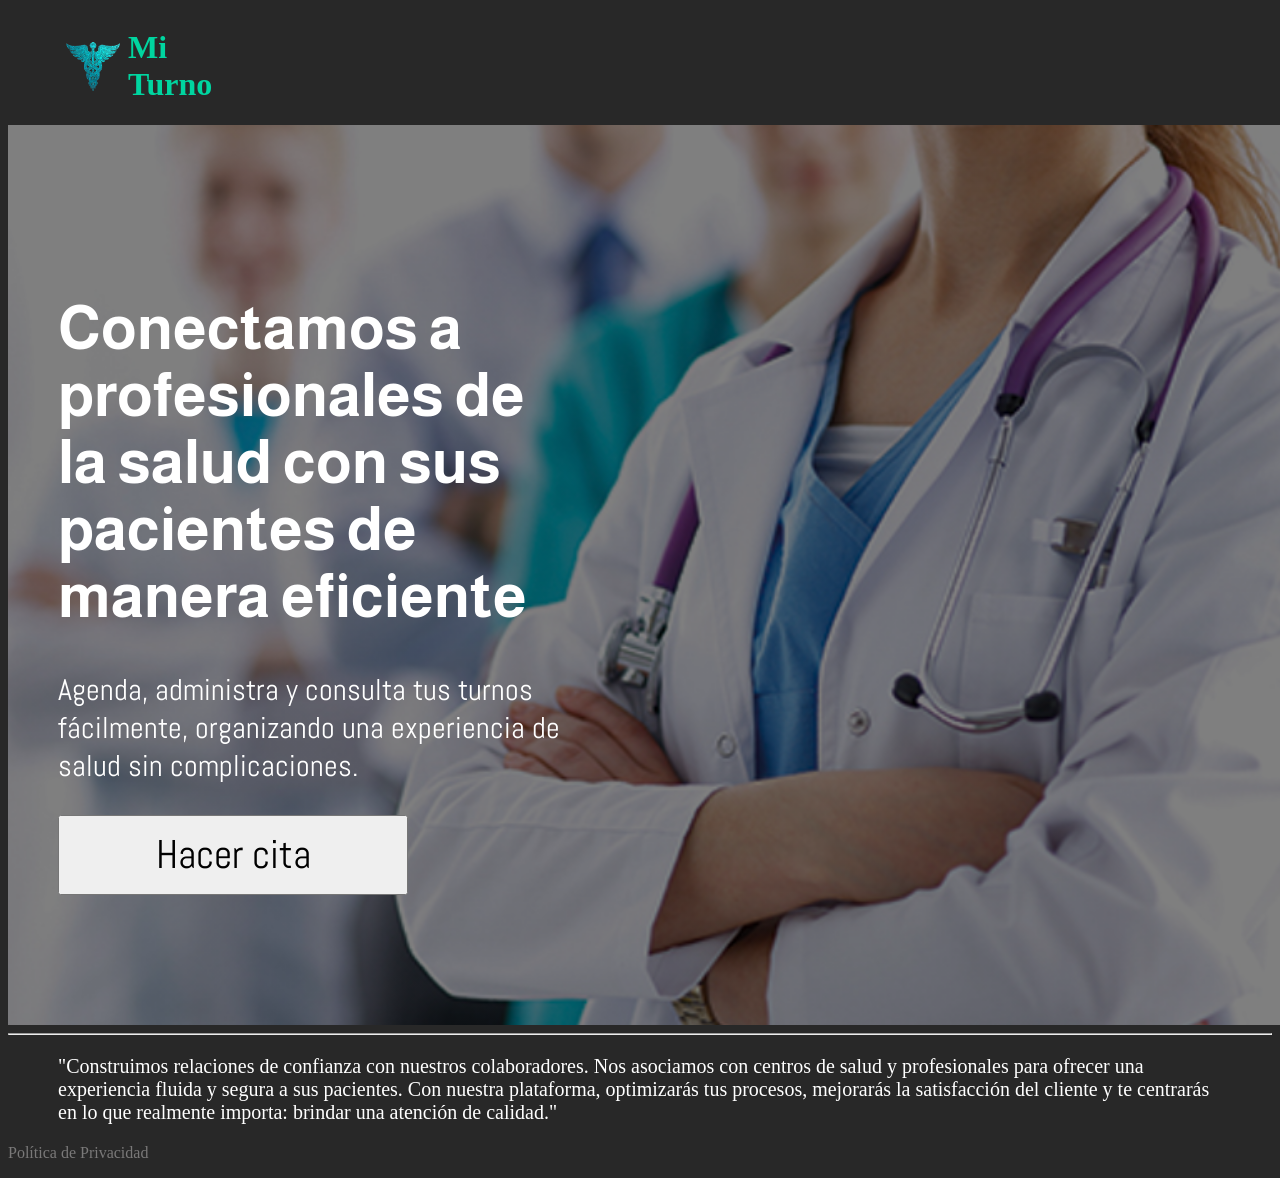
==== Code/html/index.html @ 6c9d6d23 "Cambios en el formato HTML" ====
<!DOCTYPE html>
<html lang="es"> <!-- Declara que es HTML y el idioma -->

<head>
  <meta charset="UTF-8" />
  <title>Mi Turno</title>
  <link rel="stylesheet" href="../css/style.css"> <!-- Inyectar CSS -->
</head>

<body> <!-- Cuerpo o contenido general -->

  <!-- Encabezado -->
  <div class="header">
    <img src="img/logoMI.png" alt="logo" width="70" />
    <h1>Mi Turno</h1>

    <div class="acciones">
      <!-- Menú de navegación opcional
      <nav>
        <ul>
          <li></li>
        </ul>
      </nav>
      -->
      <div>Inicio</div>
      <div>Acerca de</div>
      <div>Conectamos</div>
      <button class="registro">Regístrate</button>
    </div>
  </div>

  <!-- Sección principal -->
  <div class="seccion">
    <div class="box">
      <div class="des1">
        <h1>
          Conectamos a profesionales de la salud con sus pacientes
          de manera eficiente
        </h1>
      </div>

      <div class="des2">
        <p>
          Agenda, administra y consulta tus turnos fácilmente,
          organizando una experiencia de salud sin complicaciones.
        </p>
      </div>

      <div>
        <button class="boton_citas">Hacer cita</button>
      </div>
    </div>
  </div>

  <hr /> <!-- Línea divisoria -->

  <!-- Colaboración -->
  <div class="colaboracion">
    <p>
      "Construimos relaciones de confianza con nuestros colaboradores.
      Nos asociamos con centros de salud y profesionales para ofrecer una experiencia fluida y segura a sus pacientes.
      Con nuestra plataforma, optimizarás tus procesos, mejorarás la satisfacción del cliente y te centrarás en lo que realmente importa:
      brindar una atención de calidad."
    </p>
  </div>

  <!-- Pie de página -->
  <footer>
    <div class="creditos">
      <p>Política de Privacidad</p>
    </div>
  </footer>

</body>

</html>
---- Code/css/style.css ----
/*Importacion de tipografias*/
@import url('https://fonts.googleapis.com/css2?family=Almarai:wght@300;400;700;800&display=swap');
@import url('https://fonts.googleapis.com/css2?family=Abel&family=Almarai:wght@300;400;700;800&display=swap');

/*estilo, pagina principal*/

html {
    background-color: #282828; /*color de fondo*/
    background-repeat: no-repeat;
    background-attachment: scroll; /*desaparecer en el scroll*/
    background-size: 200px 200px; /*amplitud*/
}

/*Encabezado*/
.des1 {
  font-size: 30px;
  text-align: start; /*posicion*/
  padding-right: 500pt;
  font-family: 'Almarai', sans-serif;
}

.des2 {
  font-size: 30px;
  padding-right: 500pt;
  font-family: 'Abel', sans-serif;
}

.acciones {
  color: white;
  flex-direction: column-reverse;
  /*position: fixed; - esto en en verical*/ 
  display:grid; /*qhace que los elementos se alinien en horizontal*/

  grid-template-columns: repeat(4,auto);

  margin-right: 30px;
  margin-left: 1200px;
    
}

.header { /*id barra tambien es permitido*/
    display: flex; /*agrupar elementos de manera horizontal*/
    align-items: center; /* Alinea el contenido verticalmente */
    justify-content: flex-start;  /* Alinea el contenido a la izquierda */
    color: #00d5a0;
    z-index: 10; /*encima del fondo*/
    margin-left: 50px;
}


.seccion {
  background-image: linear-gradient(rgba(0, 0, 0, 0.5),
  rgba(0, 0, 0, 0.5)), /* Degradado semitransparente */
    url(../html/img/found.png);
  color: white;

  background-repeat: no-repeat;
  background-size: cover; /* Esto hace que la imagen cubra todo el elemento */
  background-position: center; /* Centra la imagen */
  width: 100vw; 
  height: 100vh;
  display: flex; /* Necesario para align-items y justify-content */
  align-items: center;
  justify-content: center;
  margin: 0; /* Elimina márgenes predeterminados del párrafo */
  padding: 0; /* Elimina relleno predeterminado */
  align-content: center; /*Alineacion del texto*/
  display: flex;
  flex-flow: row wrap;
  font-size: 50px;
}


.box {
  font-size: 40px;
  margin-left: 50px; /*Margenes a la izquierda*/
  margin-right: 50px; /*Margenes a la derecha*/
}



.boton_citas {
  width: 350px;
  height: 80px;
  color: #000;
  font-size: 40px;
  align-items: start;
  border-radius: px;
  font-family: 'Abel', sans-serif;
  /*border: 2px solid #00d5a0*/
} /*configuracion inicial del boton*/

.boton_citas:hover {
color: rgb(3, 3, 3);
background-color: #85ecd3;
} /*Al poner el cursor*/

.boton_citas:active {
  color: rgb(0, 0, 0);
  background-color: #00d5a0;
} /*al hacer click cambio de color*/

.colaboracion {
  color: white;
}

.registro {
  color: white;
  background-color: #282828;
  border-radius: 5px;
  /*border-color: aquamarine;*/
}
.registro:active { /*al precionar*/
  color: #000;
  background-color: #00d5a0;
}

.registro:hover {
  color: black;
  background-color: #85ecd3;
}

.colaboracion {
  padding-right: 50px;
  padding-left: 50px;
  font-size: 20px;
}

.creditos {
  color: #7a7979;
}

hr {
  color: #00d5a0;
}
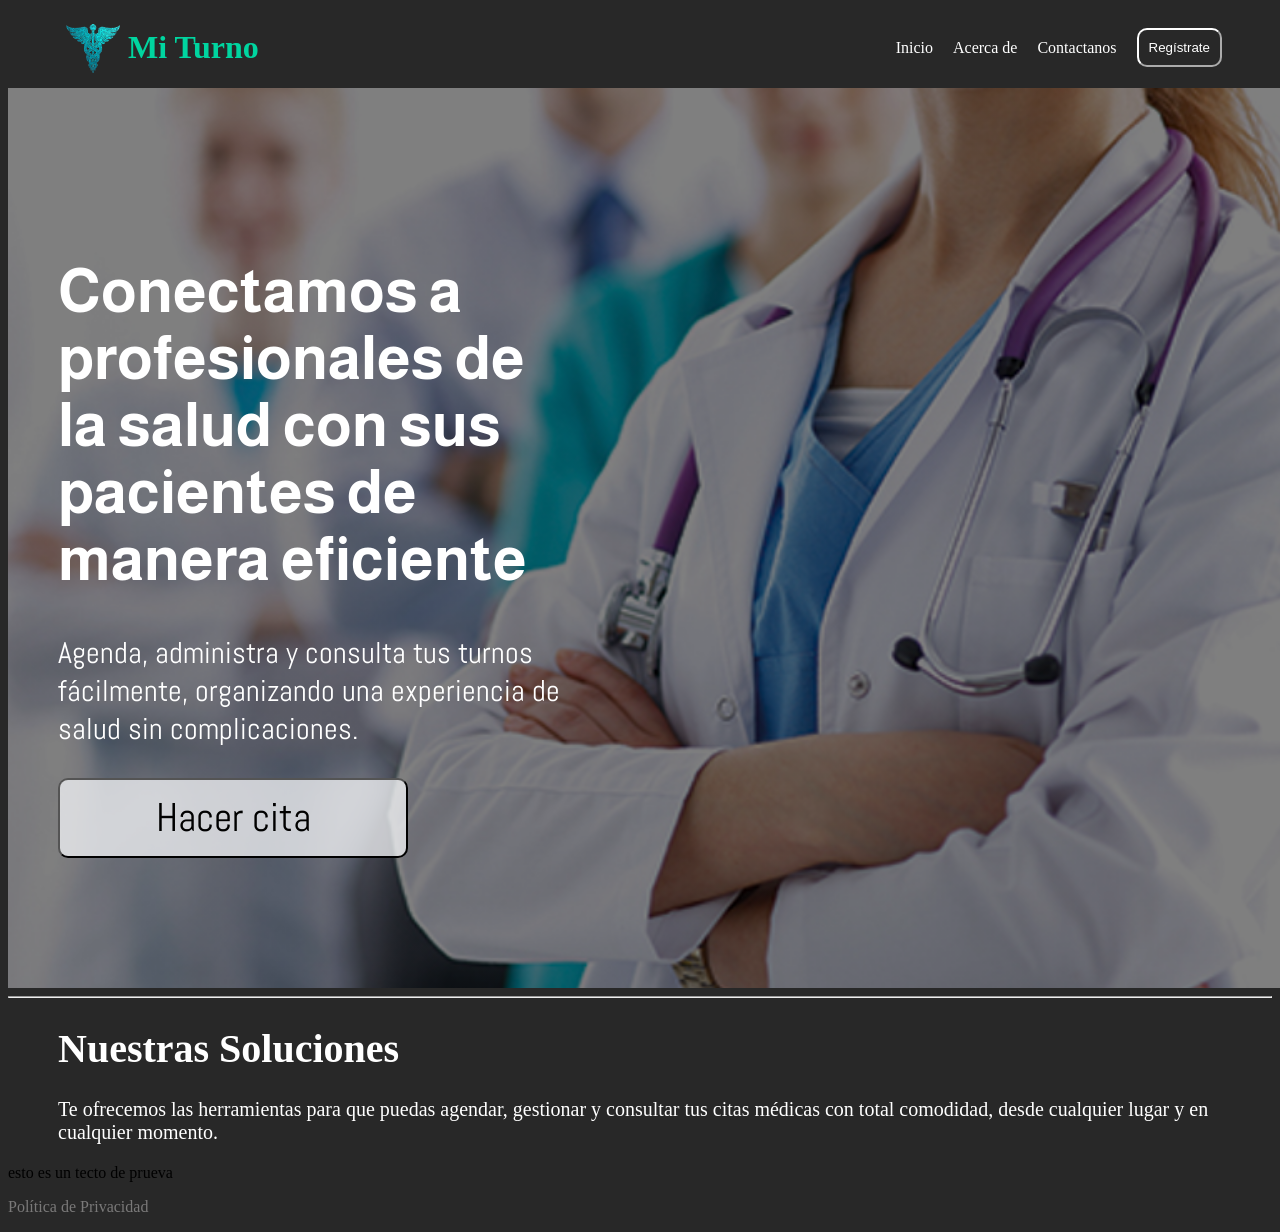
==== commit 584e3b7c: "Add: nuevo texto para el usuario" ====
--- a/Code/html/index.html
+++ b/Code/html/index.html
@@ -10,24 +10,22 @@
 <body> <!-- Cuerpo o contenido general -->
 
   <!-- Encabezado -->
-  <div class="header">
+  <header class="header">
     <img src="img/logoMI.png" alt="logo" width="70" />
     <h1>Mi Turno</h1>
 
-    <div class="acciones">
-      <!-- Menú de navegación opcional
-      <nav>
+    <!-- Menú de navegación opcional-->
+    <nav class="acciones">
         <ul>
-          <li></li>
+        <li>Inicio</li>
+        <li>Acerca de</li>
+        <li>Contactanos</li>
+        <li class="registro">
+          <button>Regístrate</button>
+        </li>
         </ul>
-      </nav>
-      -->
-      <div>Inicio</div>
-      <div>Acerca de</div>
-      <div>Conectamos</div>
-      <button class="registro">Regístrate</button>
-    </div>
-  </div>
+    </nav>
+  </header>
 
   <!-- Sección principal -->
   <div class="seccion">
@@ -56,12 +54,14 @@
 
   <!-- Colaboración -->
   <div class="colaboracion">
+    <h1>Nuestras Soluciones</h1>
     <p>
-      "Construimos relaciones de confianza con nuestros colaboradores.
-      Nos asociamos con centros de salud y profesionales para ofrecer una experiencia fluida y segura a sus pacientes.
-      Con nuestra plataforma, optimizarás tus procesos, mejorarás la satisfacción del cliente y te centrarás en lo que realmente importa:
-      brindar una atención de calidad."
+      Te ofrecemos las herramientas para que puedas agendar, gestionar y consultar
+      tus citas médicas con total comodidad, desde cualquier lugar y en cualquier momento.
     </p>
+  </div>
+  <div class="box_text">
+    <p>esto   es un tecto de prueva</p>
   </div>
 
   <!-- Pie de página -->
--- a/Code/css/style.css
+++ b/Code/css/style.css
@@ -11,7 +11,56 @@
     background-size: 200px 200px; /*amplitud*/
 }
 
-/*Encabezado*/
+/*Barra de navegacion*/
+
+header { /*id barra tambien es permitido*/
+    display: flex; /*agrupar elementos de manera horizontal*/
+    align-items: center; /* Alinea el contenido verticalmente */
+    justify-content: flex-start;  /* Alinea el contenido a la derecha */
+    color: #00d5a0;
+    z-index: 10; /*encima del fondo*/
+    margin-left: 50px;
+}
+
+.acciones{
+  margin-left: auto;
+  padding-right: 50px;
+}
+/*Contenido de Navegacion*/
+.acciones ul { /*Estilo a las listas*/
+  display: flex; /*elemntos en horizontal*/
+  list-style: none; /*Eliminar los puntos en las lista*/
+  gap: 20px; /*Espacio entre elementos*/
+  color: white; /*color a la lista*/
+}
+
+.acciones li { /*Estilos para el contenido de las listas*/
+  display: flex;
+  align-items: center;
+}
+
+/*boton de registro*/
+.registro button {
+  color: white;
+  background-color: #282828;
+  border-radius: 5px;
+  padding: 10px 10px; /*Espacio en el elemento*/
+  border-color: #ffffff;
+  border-radius: 10px;
+  transition: background-color 0.5s, color 0.5s;
+}
+
+.registro button:active { /*al precionar*/
+  color: #ffffff;
+  background-color: #282828;
+}
+
+.registro button:hover {
+  color: rgb(3, 3, 3);
+  background-color: #85ecd3;
+}
+
+/*Contenido de la web*/
 .des1 {
   font-size: 30px;
   text-align: start; /*posicion*/
@@ -25,29 +74,7 @@
   font-family: 'Abel', sans-serif;
 }
 
-.acciones {
-  color: white;
-  flex-direction: column-reverse;
-  /*position: fixed; - esto en en verical*/ 
-  display:grid; /*qhace que los elementos se alinien en horizontal*/
-
-  grid-template-columns: repeat(4,auto);
-
-  margin-right: 30px;
-  margin-left: 1200px;
-    
-}
-
-.header { /*id barra tambien es permitido*/
-    display: flex; /*agrupar elementos de manera horizontal*/
-    align-items: center; /* Alinea el contenido verticalmente */
-    justify-content: flex-start;  /* Alinea el contenido a la izquierda */
-    color: #00d5a0;
-    z-index: 10; /*encima del fondo*/
-    margin-left: 50px;
-}
-
-
+/*fondo principal*/
 .seccion {
   background-image: linear-gradient(rgba(0, 0, 0, 0.5),
   rgba(0, 0, 0, 0.5)), /* Degradado semitransparente */
@@ -65,19 +92,16 @@
   margin: 0; /* Elimina márgenes predeterminados del párrafo */
   padding: 0; /* Elimina relleno predeterminado */
   align-content: center; /*Alineacion del texto*/
-  display: flex;
   flex-flow: row wrap;
   font-size: 50px;
 }
 
-
+/*Margenes de texto*/
 .box {
   font-size: 40px;
   margin-left: 50px; /*Margenes a la izquierda*/
   margin-right: 50px; /*Margenes a la derecha*/
 }
-
-
 
 .boton_citas {
   width: 350px;
@@ -85,8 +109,10 @@
   color: #000;
   font-size: 40px;
   align-items: start;
-  border-radius: px;
+  border-radius: 10px;
   font-family: 'Abel', sans-serif;
+  background: rgba(245, 246, 248, 0.75);
+  transition: background-color 0.5s, color 0.5s;
   /*border: 2px solid #00d5a0*/
 } /*configuracion inicial del boton*/
 
@@ -102,25 +128,6 @@
 
 .colaboracion {
   color: white;
-}
-
-.registro {
-  color: white;
-  background-color: #282828;
-  border-radius: 5px;
-  /*border-color: aquamarine;*/
-}
-.registro:active { /*al precionar*/
-  color: #000;
-  background-color: #00d5a0;
-}
-
-.registro:hover {
-  color: black;
-  background-color: #85ecd3;
-}
-
-.colaboracion {
   padding-right: 50px;
   padding-left: 50px;
   font-size: 20px;
@@ -132,4 +139,5 @@
 
 hr {
   color: #00d5a0;
+  /*margin: 50px;*/
 }
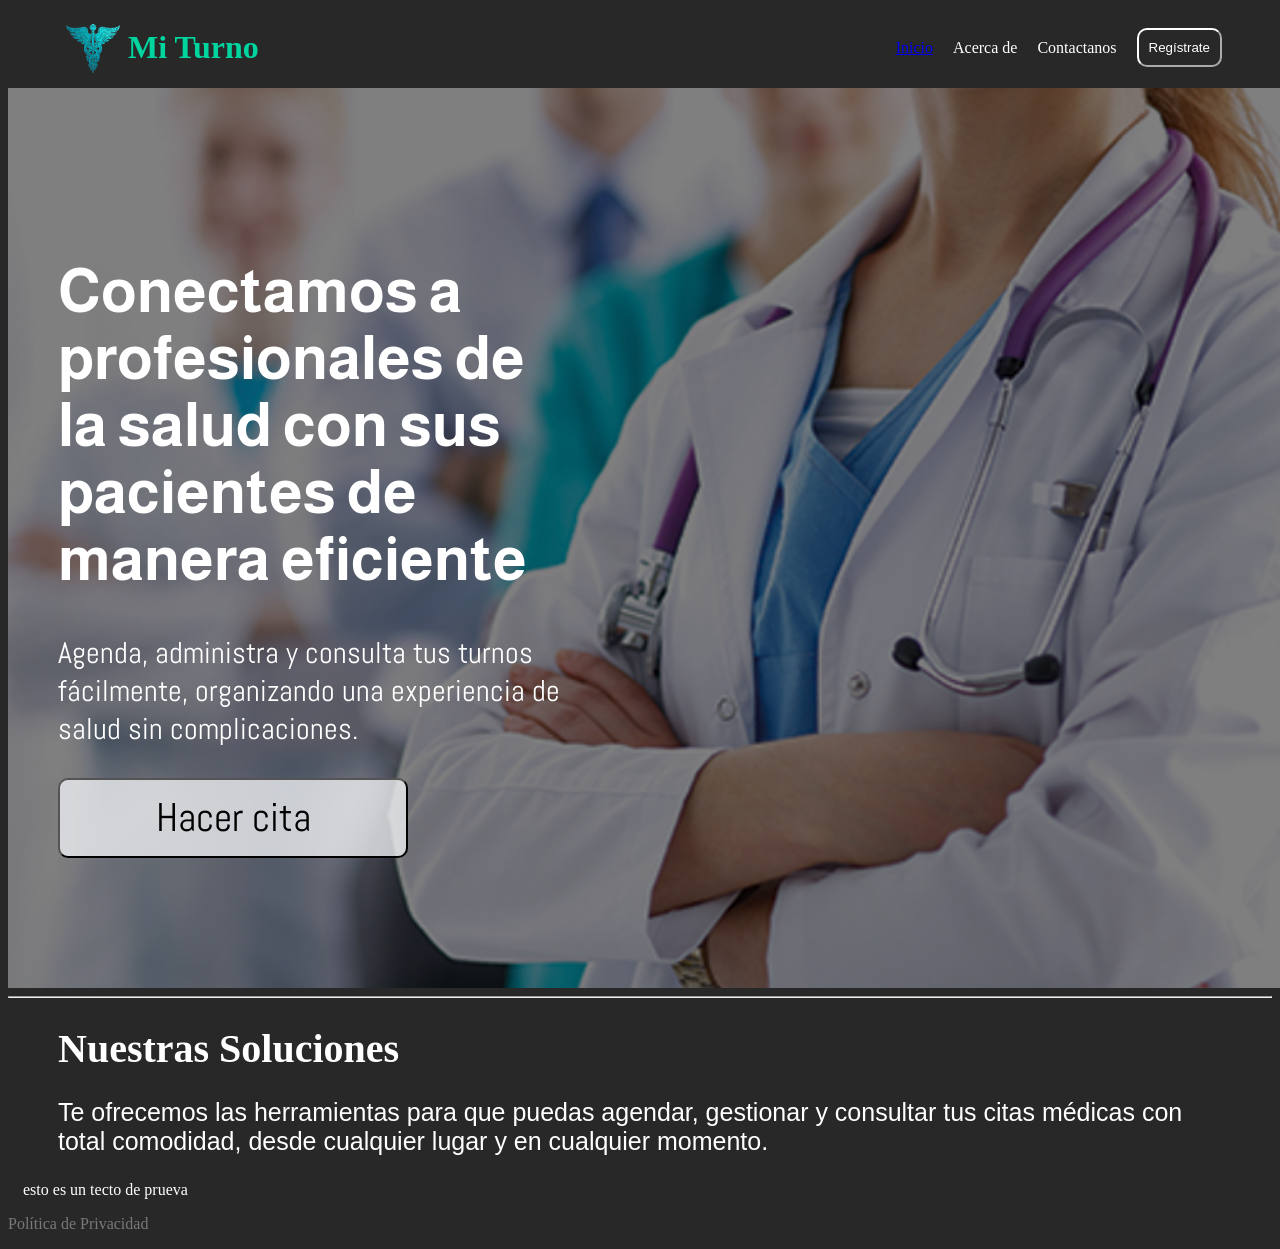
==== commit 3e79a2d6: "feat: nueva funcionalidad para el boton de hacer citas" ====
--- a/Code/html/index.html
+++ b/Code/html/index.html
@@ -3,6 +3,7 @@
 
 <head>
   <meta charset="UTF-8" />
+  <meta name="viewport" content="width=devise-width, initial-scale=1.0" > <!--Identifica el dispositivo-->
   <title>Mi Turno</title>
   <link rel="stylesheet" href="../css/style.css"> <!-- Inyectar CSS -->
 </head>
@@ -17,11 +18,13 @@
     <!-- Menú de navegación opcional-->
     <nav class="acciones">
         <ul>
-        <li>Inicio</li>
+        <li>
+          <a href="index.html">Inicio</a>
+        </li>
         <li>Acerca de</li>
         <li>Contactanos</li>
         <li class="registro">
-          <button>Regístrate</button>
+          <button onclick="location.href='login.html'">Regístrate</button>
         </li>
         </ul>
     </nav>
@@ -45,7 +48,7 @@
       </div>
 
       <div>
-        <button class="boton_citas">Hacer cita</button>
+        <button class="boton_citas" onclick="location.href='form.html'">Hacer cita</button>
       </div>
     </div>
   </div>
@@ -73,4 +76,6 @@
 
 </body>
 
-</html>+</html>
+
+<!--nota para el siquiente cambio, eleccion de lenguaje-->
--- a/Code/css/style.css
+++ b/Code/css/style.css
@@ -140,4 +140,24 @@
 hr {
   color: #00d5a0;
   /*margin: 50px;*/
-}+}
+
+.colaboracion p {
+  font-family: 'Almarai', sans-serif;
+  font-size: 25px;
+}
+
+.box_text p {
+  color: white;
+  border: #00d5a0;
+  padding-left: 15px;
+  padding-right: 15px;
+
+}
+ .box_text img {
+  width: 10 px;
+  height: 50 px;
+  background-image: none, url(../html/img/tec.png)
+  
+  
+ }
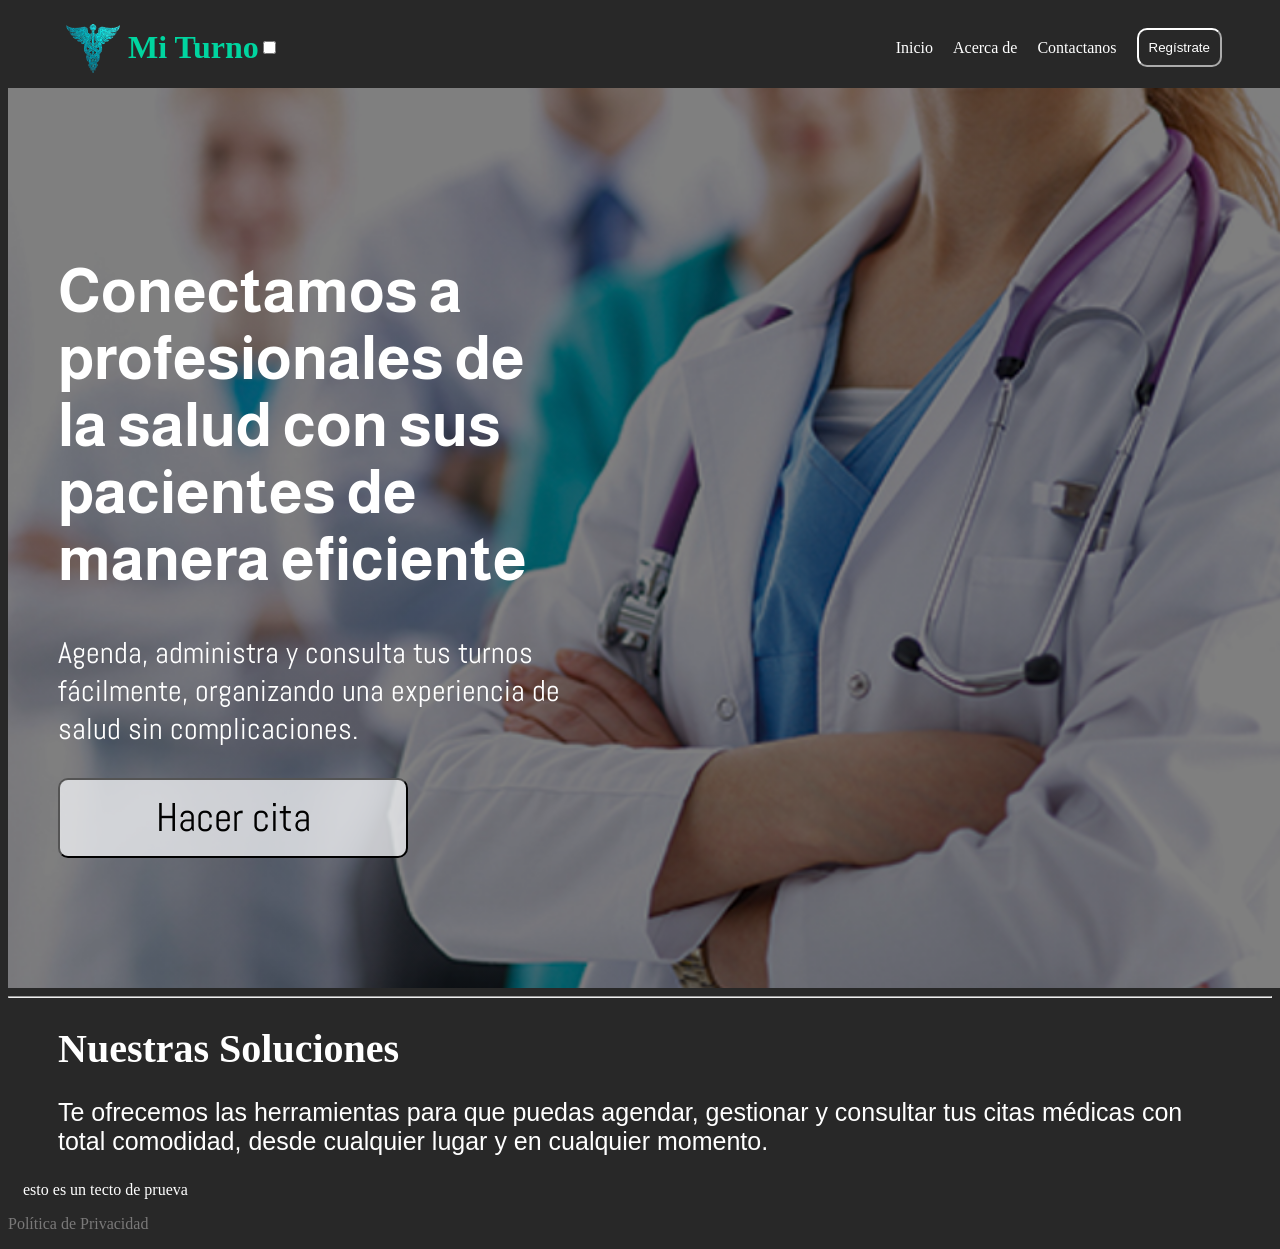
==== commit 5c7c421c: "feat: implemetacion de un cambio de tema" ====
--- a/Code/html/index.html
+++ b/Code/html/index.html
@@ -14,6 +14,12 @@
   <header class="header">
     <img src="img/logoMI.png" alt="logo" width="70" />
     <h1>Mi Turno</h1>
+
+    <!--Cambio de tema-->
+    <div class="switch-container">
+      <input type="checkbox" id="color-switch" class="switch-input">
+      <label for="color-switch" class="switch-label"></label>
+    </div>
 
     <!-- Menú de navegación opcional-->
     <nav class="acciones">
--- a/Code/css/style.css
+++ b/Code/css/style.css
@@ -37,6 +37,16 @@
 .acciones li { /*Estilos para el contenido de las listas*/
   display: flex;
   align-items: center;
+}
+
+.acciones a {
+  color: white;
+  text-decoration: none;
+}
+
+.acciones a:hover {
+  color: #00d5a0;
+  
 }
 
 /*boton de registro*/
@@ -101,6 +111,8 @@
   font-size: 40px;
   margin-left: 50px; /*Margenes a la izquierda*/
   margin-right: 50px; /*Margenes a la derecha*/
+  /*margin-left: 10%;
+  margin-right: 10%;*/
 }
 
 .boton_citas {
@@ -160,4 +172,21 @@
   background-image: none, url(../html/img/tec.png)
   
   
+ }
+
+ .acciones li:hover {
+  color: #00d5a0;
+  transition: background-color 0.5s, color 0.5s;
+ }
+
+ /* Diseno reponsivo */
+ @media (max-width: 768px) {
+
+  .acciones{
+    flex-direction: column;
+  }
+  .seccion {
+    flex-direction: column;
+    padding: 10px;
+  }
  }
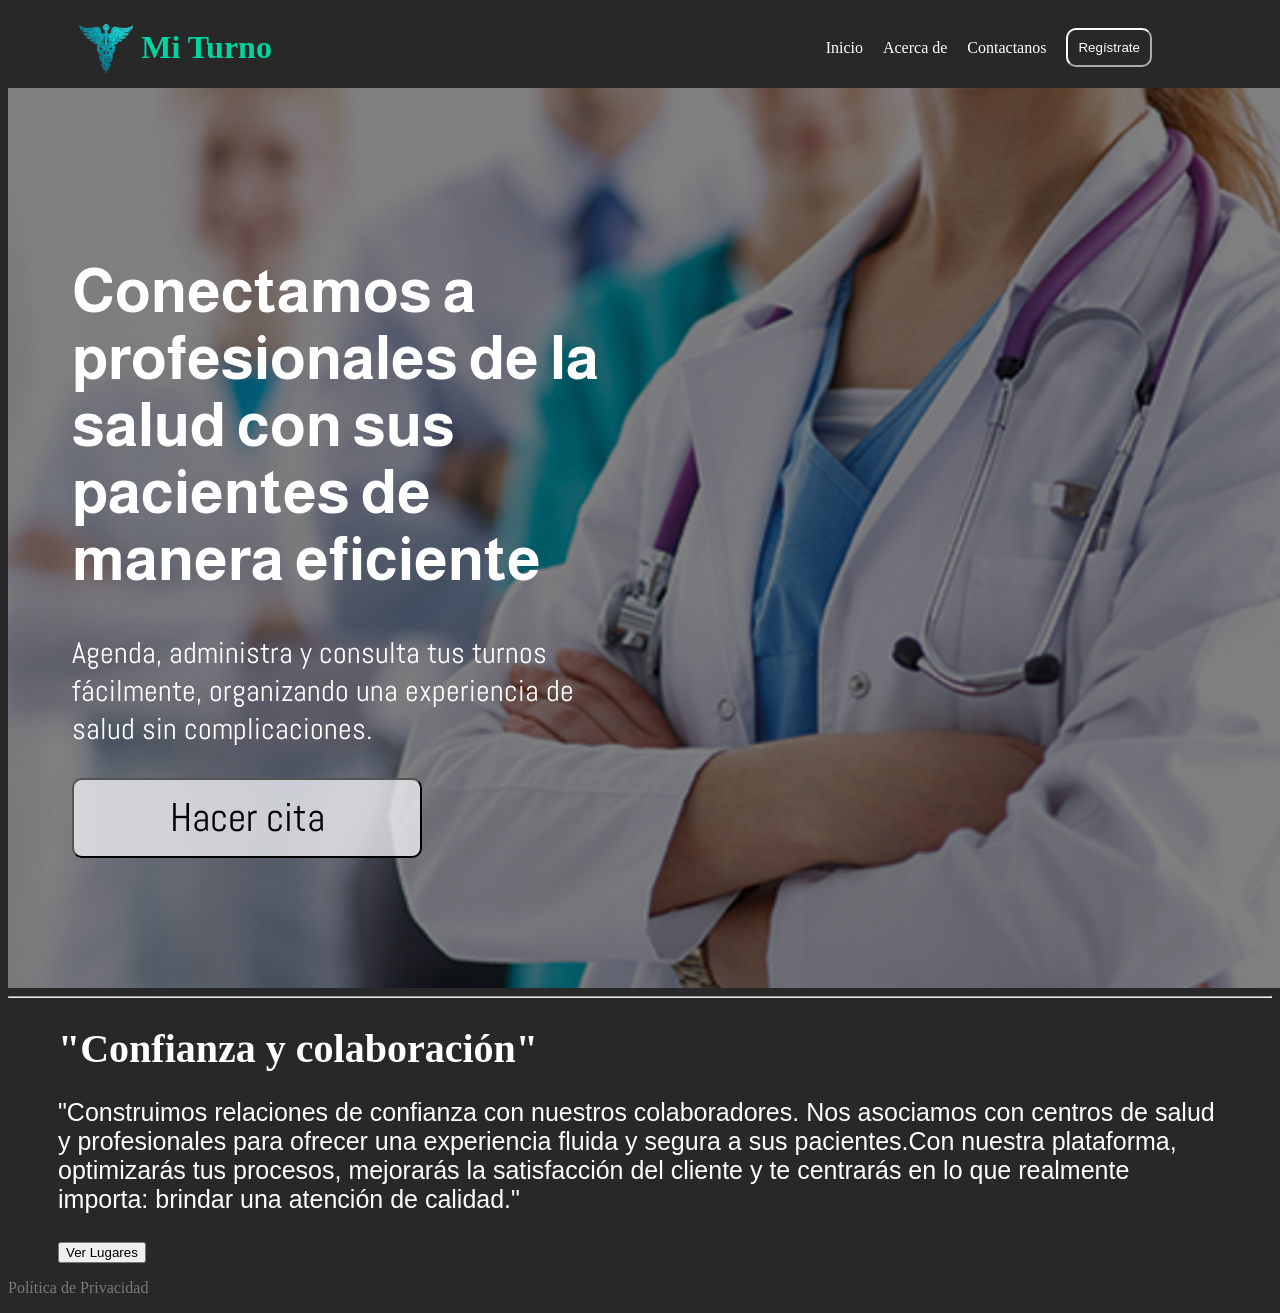
==== commit 5099661e: "add: confianza y colaboracoin del citio" ====
--- a/Code/html/index.html
+++ b/Code/html/index.html
@@ -16,10 +16,10 @@
     <h1>Mi Turno</h1>
 
     <!--Cambio de tema-->
-    <div class="switch-container">
+    <!--<div class="switch-container">
       <input type="checkbox" id="color-switch" class="switch-input">
       <label for="color-switch" class="switch-label"></label>
-    </div>
+    </div>-->
 
     <!-- Menú de navegación opcional-->
     <nav class="acciones">
@@ -63,14 +63,17 @@
 
   <!-- Colaboración -->
   <div class="colaboracion">
-    <h1>Nuestras Soluciones</h1>
+    <h1>"Confianza y colaboración"</h1>
     <p>
-      Te ofrecemos las herramientas para que puedas agendar, gestionar y consultar
-      tus citas médicas con total comodidad, desde cualquier lugar y en cualquier momento.
+      "Construimos relaciones de confianza con nuestros colaboradores. Nos asociamos 
+      con centros de salud y profesionales para ofrecer una experiencia fluida y segura 
+      a sus pacientes.Con nuestra plataforma, optimizarás tus procesos, mejorarás la
+      satisfacción del cliente y te centrarás en lo que realmente importa: brindar una atención
+      de calidad."
     </p>
-  </div>
-  <div class="box_text">
-    <p>esto   es un tecto de prueva</p>
+    <button class="boton_lugares" onclick="location.href='form.html'">
+      Ver Lugares
+    </button>
   </div>
 
   <!-- Pie de página -->
--- a/Code/css/style.css
+++ b/Code/css/style.css
@@ -11,6 +11,13 @@
     background-size: 200px 200px; /*amplitud*/
 }
 
+html.white-theme {
+  background-color: white;
+  color: black;
+
+}
+
+
 /*Barra de navegacion*/
 
 header { /*id barra tambien es permitido*/
@@ -19,12 +26,13 @@
     justify-content: flex-start;  /* Alinea el contenido a la derecha */
     color: #00d5a0;
     z-index: 10; /*encima del fondo*/
-    margin-left: 50px;
+    margin-left: 5%;
+    margin-right: 5%;
 }
 
 .acciones{
   margin-left: auto;
-  padding-right: 50px;
+  padding-right: 5%;
 }
 /*Contenido de Navegacion*/
 .acciones ul { /*Estilo a las listas*/
@@ -109,10 +117,8 @@
 /*Margenes de texto*/
 .box {
   font-size: 40px;
-  margin-left: 50px; /*Margenes a la izquierda*/
-  margin-right: 50px; /*Margenes a la derecha*/
-  /*margin-left: 10%;
-  margin-right: 10%;*/
+  margin-left: 5%; /*Margenes a la izquierda*/
+  margin-right: 5%x; /*Margenes a la derecha*/
 }
 
 .boton_citas {
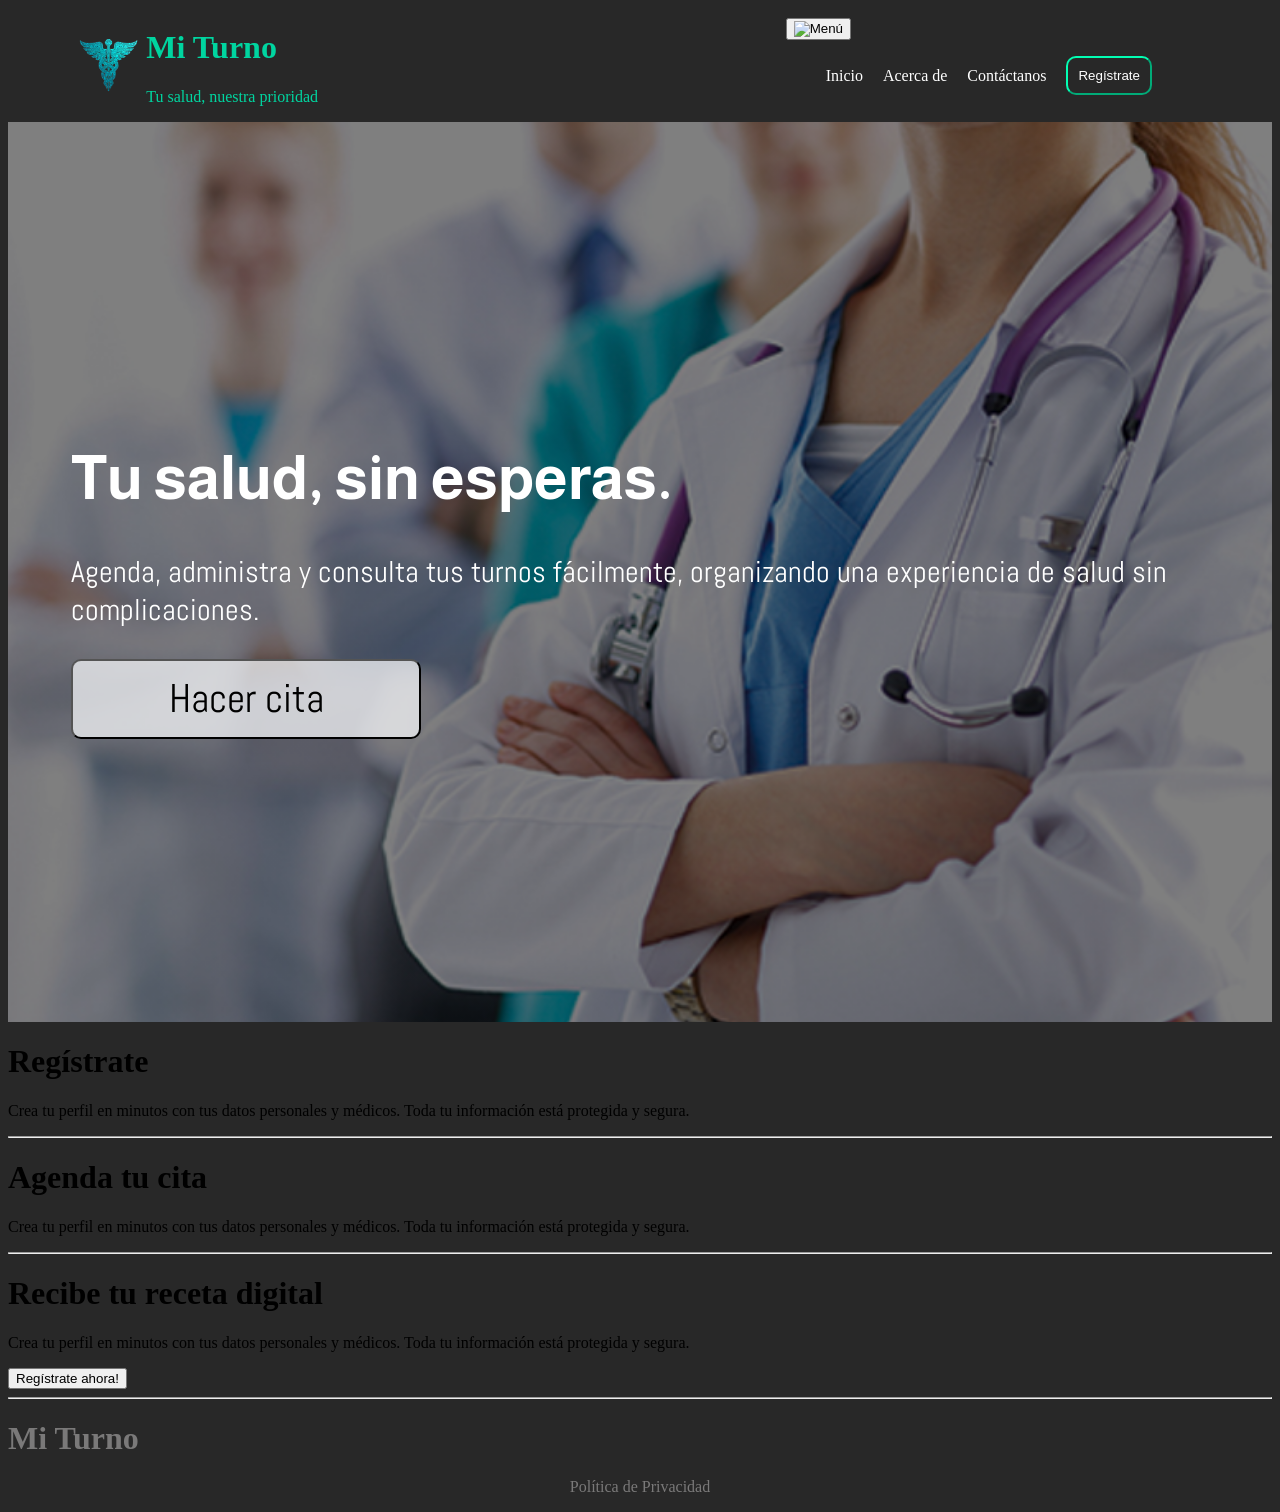
==== commit 1e1eab5c: "feat: nueva seccion informacion adicional para el usuario de que hace el sitio web" ====
--- a/Code/html/index.html
+++ b/Code/html/index.html
@@ -3,17 +3,22 @@
 
 <head>
   <meta charset="UTF-8" />
-  <meta name="viewport" content="width=devise-width, initial-scale=1.0" > <!--Identifica el dispositivo-->
+  <meta name="viewport" content="width=device-width, initial-scale=1.0"> <!--Identifica el dispositivo-->
   <title>Mi Turno</title>
   <link rel="stylesheet" href="../css/style.css"> <!-- Inyectar CSS -->
+  <script src="../js/display.js"></script>
 </head>
 
 <body> <!-- Cuerpo o contenido general -->
 
   <!-- Encabezado -->
   <header class="header">
-    <img src="img/logoMI.png" alt="logo" width="70" />
-    <h1>Mi Turno</h1>
+    <img src="img/logoMI.png" alt="logo" width="75" />
+    <div class="head">
+      <h1>Mi Turno</h1>
+      <p>Tu salud, nuestra prioridad</p>
+    </div>
+
 
     <!--Cambio de tema-->
     <!--<div class="switch-container">
@@ -23,16 +28,19 @@
 
     <!-- Menú de navegación opcional-->
     <nav class="acciones">
-        <ul>
-        <li>
-          <a href="index.html">Inicio</a>
-        </li>
-        <li>Acerca de</li>
-        <li>Contactanos</li>
+      <!-- Botón de menú con imagen -->
+      <button class="menu-toggle" id="menu-toggle">
+        <img src="img/bar.png" alt="Menú" />
+      </button>
+
+      <ul id="nav-links">
+        <li><a href="index.html">Inicio</a></li>
+        <li><a href="#">Acerca de</a></li>
+        <li><a href="#">Contáctanos</a></li>
         <li class="registro">
           <button onclick="location.href='login.html'">Regístrate</button>
         </li>
-        </ul>
+      </ul>
     </nav>
   </header>
 
@@ -40,51 +48,54 @@
   <div class="seccion">
     <div class="box">
       <div class="des1">
-        <h1>
-          Conectamos a profesionales de la salud con sus pacientes
-          de manera eficiente
-        </h1>
+        <h1>Tu salud, sin esperas.</h1>
       </div>
-
       <div class="des2">
-        <p>
-          Agenda, administra y consulta tus turnos fácilmente,
-          organizando una experiencia de salud sin complicaciones.
-        </p>
+        <p>Agenda, administra y consulta tus turnos fácilmente, organizando una experiencia de salud sin complicaciones.</p>
       </div>
-
       <div>
         <button class="boton_citas" onclick="location.href='form.html'">Hacer cita</button>
       </div>
     </div>
   </div>
 
-  <hr /> <!-- Línea divisoria -->
+  <!-- Beneficios -->
+  <div class="beneficios">
+    <div class="Registrate">
+      <h1>Regístrate</h1>
+      <p>Crea tu perfil en minutos con tus datos personales y médicos. Toda tu información está protegida y segura.</p>
+    </div>
 
-  <!-- Colaboración -->
-  <div class="colaboracion">
-    <h1>"Confianza y colaboración"</h1>
-    <p>
-      "Construimos relaciones de confianza con nuestros colaboradores. Nos asociamos 
-      con centros de salud y profesionales para ofrecer una experiencia fluida y segura 
-      a sus pacientes.Con nuestra plataforma, optimizarás tus procesos, mejorarás la
-      satisfacción del cliente y te centrarás en lo que realmente importa: brindar una atención
-      de calidad."
-    </p>
-    <button class="boton_lugares" onclick="location.href='form.html'">
-      Ver Lugares
-    </button>
+    <hr>
+
+    <div class="cita">
+      <h1>Agenda tu cita</h1>
+      <p>Crea tu perfil en minutos con tus datos personales y médicos. Toda tu información está protegida y segura.</p>
+    </div>
+
+    <hr>
+
+    <div class="digital">
+      <h1>Recibe tu receta digital</h1>
+      <p>Crea tu perfil en minutos con tus datos personales y médicos. Toda tu información está protegida y segura.</p>
+    </div>
   </div>
+
+  <div>
+    <button class="boton_lugares" onclick="location.href='form.html'">Regístrate ahora!</button>
+  </div>
+
+  <hr>
 
   <!-- Pie de página -->
   <footer>
     <div class="creditos">
-      <p>Política de Privacidad</p>
+      <h1>Mi Turno</h1>
+      <p align="center">Política de Privacidad</p>
     </div>
   </footer>
 
 </body>
-
 </html>
 
-<!--nota para el siquiente cambio, eleccion de lenguaje-->+<!--nota para el siquiente cambio, eleccion de lenguaje-->
--- a/Code/css/style.css
+++ b/Code/css/style.css
@@ -8,15 +8,8 @@
     background-color: #282828; /*color de fondo*/
     background-repeat: no-repeat;
     background-attachment: scroll; /*desaparecer en el scroll*/
-    background-size: 200px 200px; /*amplitud*/
-}
-
-html.white-theme {
-  background-color: white;
-  color: black;
-
-}
-
+    background-size: 100% 100%; /*amplitud*/
+}
 
 /*Barra de navegacion*/
 
@@ -63,32 +56,35 @@
   background-color: #282828;
   border-radius: 5px;
   padding: 10px 10px; /*Espacio en el elemento*/
-  border-color: #ffffff;
+  border-color: #02ffb3;
   border-radius: 10px;
-  transition: background-color 0.5s, color 0.5s;
+  transition: background-color 3s, color 3;
 }
 
 .registro button:active { /*al precionar*/
-  color: #ffffff;
+  color: #02ffb3;
   background-color: #282828;
 }
 
 .registro button:hover {
-  color: rgb(3, 3, 3);
-  background-color: #85ecd3;
+  color: rgb(255, 255, 255);
+  background-color: #282828;
+  border-color: #007e59;
 }
 
 /*Contenido de la web*/
 .des1 {
   font-size: 30px;
   text-align: start; /*posicion*/
-  padding-right: 500pt;
+  padding-right: 15%;
+  padding-right: 15%;
   font-family: 'Almarai', sans-serif;
 }
 
 .des2 {
+  text-align: start;
   font-size: 30px;
-  padding-right: 500pt;
+  padding-right: 5%;
   font-family: 'Abel', sans-serif;
 }
 
@@ -102,8 +98,8 @@
   background-repeat: no-repeat;
   background-size: cover; /* Esto hace que la imagen cubra todo el elemento */
   background-position: center; /* Centra la imagen */
-  width: 100vw; 
-  height: 100vh;
+  width: 100%; 
+  height: 100vh; /*todo el espacio del navegador*/
   display: flex; /* Necesario para align-items y justify-content */
   align-items: center;
   justify-content: center;
@@ -111,7 +107,7 @@
   padding: 0; /* Elimina relleno predeterminado */
   align-content: center; /*Alineacion del texto*/
   flex-flow: row wrap;
-  font-size: 50px;
+  font-size: 14%;
 }
 
 /*Margenes de texto*/
@@ -134,11 +130,30 @@
   /*border: 2px solid #00d5a0*/
 } /*configuracion inicial del boton*/
 
+.boton_lugares li {
+  width: 200px;
+  height: 70px;
+  color: #ffffff;
+  font-size: 40px;
+  border-radius: 10px;
+  font-family: 'Abel', sans-serif;
+  background: #282828;
+  transition: background-color 0.5s, color 0.5s;
+}
+
+
+.boton_lugares li:hover{
+  border-color: #00d5a0;
+  color: #00d5a0;
+}
+
+
 .boton_citas:hover {
 color: rgb(3, 3, 3);
 background-color: #85ecd3;
 } /*Al poner el cursor*/
 
+.boton_lugares:active,
 .boton_citas:active {
   color: rgb(0, 0, 0);
   background-color: #00d5a0;
@@ -146,53 +161,83 @@
 
 .colaboracion {
   color: white;
-  padding-right: 50px;
-  padding-left: 50px;
-  font-size: 20px;
+  padding-right: 5%;
+  padding-left: 5%;
+  font-size: 100%;
+  font-family: 'Abel', sans-serif;
+  text-align: center;
+  
 }
 
 .creditos {
   color: #7a7979;
 }
 
-hr {
-  color: #00d5a0;
-  /*margin: 50px;*/
-}
-
+/*hr {
+  color: #00d5a0;
+  /*margin: 50px;*
+}
+*/
 .colaboracion p {
   font-family: 'Almarai', sans-serif;
   font-size: 25px;
 }
 
-.box_text p {
-  color: white;
-  border: #00d5a0;
-  padding-left: 15px;
-  padding-right: 15px;
-
-}
- .box_text img {
-  width: 10 px;
-  height: 50 px;
-  background-image: none, url(../html/img/tec.png)
-  
-  
- }
-
- .acciones li:hover {
+.acciones li:hover {
   color: #00d5a0;
   transition: background-color 0.5s, color 0.5s;
  }
 
  /* Diseno reponsivo */
- @media (max-width: 768px) {
-
-  .acciones{
-    flex-direction: column;
-  }
+ @media (max-width: 768px) { /*media query*/
+
+  header {
+    padding: 5% 5%;
+  }
+
+  .header img {
+    max-width: 50px;
+  }
+
+  .header h1 {
+    font-size: x-small;
+  }
+
+  .acciones ul{
+    font-size: x-small;
+  }
+
+  .boton_citas {
+    height: min-content;
+    width: min-content;
+  }
+  
+  .registro button {
+    padding: 5px 10px; /*size del boton*/
+  }
+  
   .seccion {
     flex-direction: column;
-    padding: 10px;
+    padding: 1% 1%;
+    font-size: 1rem;
+    padding: 5% 5%;
+    text-align: center;
+  }
+
+  .des1, .des2 {
+    text-align: center;
+    font-size: 1rem;
+    padding: 0 10%;
+  }
+  .boton_citas {
+    padding: 4px 20px;
+    font-size: small;
+  }
+
+  .colaboracion h1, p {
+        text-align: center;
+    font-size: 1rem;
+    padding: 0 10%;
+
   }
  }
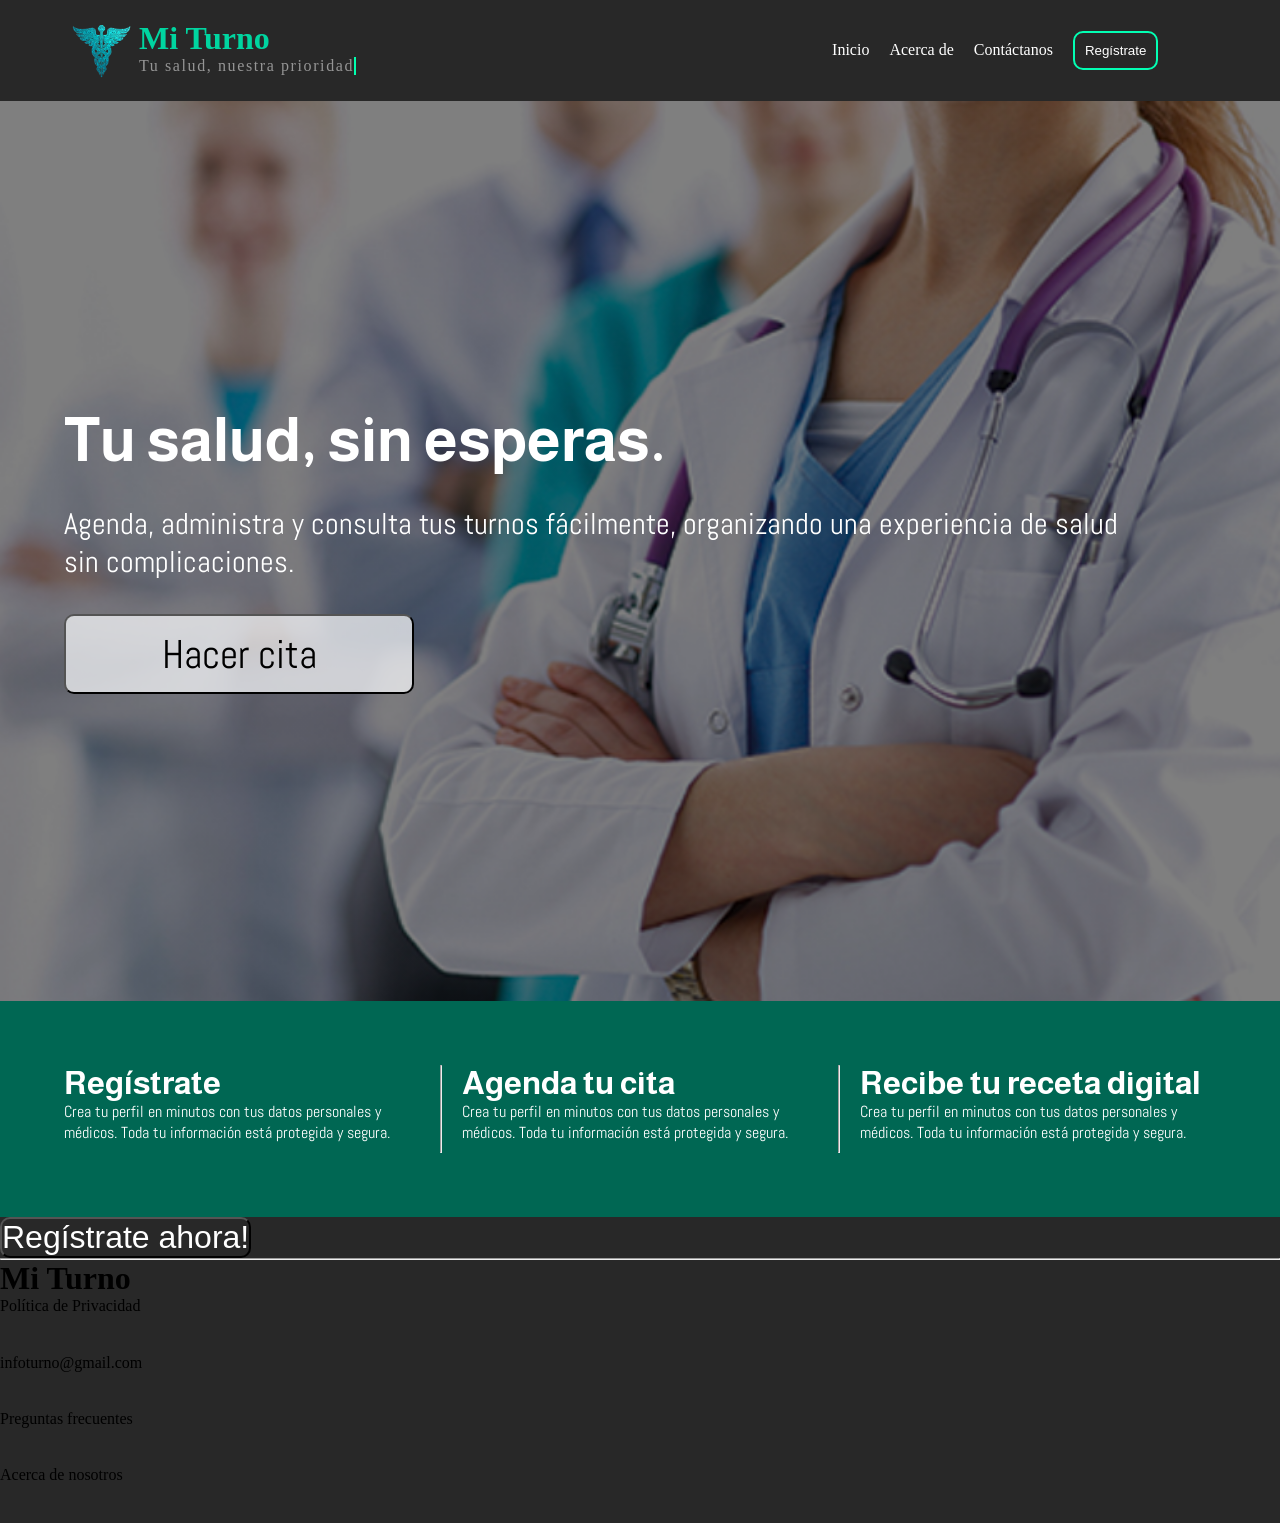
==== commit cc86c479: "add: nueva informacion en el pie de pagina" ====
--- a/Code/html/index.html
+++ b/Code/html/index.html
@@ -81,7 +81,7 @@
     </div>
   </div>
 
-  <div>
+  <div class="bton_c">
     <button class="boton_lugares" onclick="location.href='form.html'">Regístrate ahora!</button>
   </div>
 
@@ -89,10 +89,25 @@
 
   <!-- Pie de página -->
   <footer>
-    <div class="creditos">
+    <div class="mt">
       <h1>Mi Turno</h1>
-      <p align="center">Política de Privacidad</p>
     </div>
+    
+    <div class="foo">
+
+      <div class="foo1">
+        <p>Política de Privacidad</p>
+        <p>infoturno@gmail.com</p>
+      </div>
+
+      <div class="foo2">
+        <p>Preguntas frecuentes</p>
+        <p>Acerca de nosotros</p>
+      </div>
+
+    </div>
+
+
   </footer>
 
 </body>
--- a/Code/css/style.css
+++ b/Code/css/style.css
@@ -1,41 +1,72 @@
 /*Importacion de tipografias*/
-@import url('https://fonts.googleapis.com/css2?family=Almarai:wght@300;400;700;800&display=swap');
 @import url('https://fonts.googleapis.com/css2?family=Abel&family=Almarai:wght@300;400;700;800&display=swap');
 
 /*estilo, pagina principal*/
+* {
+  margin: 0;
+  padding: 0;
+  box-sizing: border-box;
+}
 
 html {
-    background-color: #282828; /*color de fondo*/
-    background-repeat: no-repeat;
-    background-attachment: scroll; /*desaparecer en el scroll*/
-    background-size: 100% 100%; /*amplitud*/
+  background-color: #282828; /*color de fondo*/
+  background-repeat: no-repeat;
+  background-attachment: scroll; /*desaparecer en el scroll*/
+  max-width: 100%; /*amplitud*/
 }
 
 /*Barra de navegacion*/
-
-header { /*id barra tambien es permitido*/
-    display: flex; /*agrupar elementos de manera horizontal*/
-    align-items: center; /* Alinea el contenido verticalmente */
-    justify-content: flex-start;  /* Alinea el contenido a la derecha */
-    color: #00d5a0;
-    z-index: 10; /*encima del fondo*/
-    margin-left: 5%;
-    margin-right: 5%;
-}
-
-.acciones{
+header {
+  display: flex; /*agrupar elementos de manera horizontal*/
+  align-items: center; /*alineacion vertical*/
+  justify-content: flex-start; /*alineacion horizontal*/
+  color: #00d5a0;
+  z-index: 10;
+  margin: 1% 5%;
+}
+
+.head p {
+  color: #959595;
+}
+
+/* Contenedor del texto */
+.head p {
+  overflow: hidden;              /* Oculta el texto mientras se “escribe” */
+  border-right: 0.15em solid #00ffae;  /* Simula el cursor */
+  white-space: nowrap;           /* Evita que el texto salte de línea */
+  letter-spacing: 0.1em;
+  animation: typing 4s steps(30, end), blink 0.7s step-end infinite;
+}
+
+/* Animación de escritura */
+@keyframes typing {
+  from { width: 0 }
+  to { width: 100% }
+}
+
+/* Parpadeo del cursor */
+@keyframes blink {
+  50% { border-color: transparent }
+}
+
+hr {
+  color: white;
+}
+
+.acciones {
   margin-left: auto;
   padding-right: 5%;
 }
+
 /*Contenido de Navegacion*/
-.acciones ul { /*Estilo a las listas*/
-  display: flex; /*elemntos en horizontal*/
-  list-style: none; /*Eliminar los puntos en las lista*/
-  gap: 20px; /*Espacio entre elementos*/
-  color: white; /*color a la lista*/
-}
-
-.acciones li { /*Estilos para el contenido de las listas*/
+.acciones ul {
+  display: flex;
+  list-style: none;
+  gap: 20px;
+  color: white;
+}
+
+.acciones li {
   display: flex;
   align-items: center;
 }
@@ -43,41 +74,39 @@
 .acciones a {
   color: white;
   text-decoration: none;
-}
-
-.acciones a:hover {
+  transition: color 0.3s;
+}
+
+.acciones a:hover,
+.acciones li:hover {
   color: #00d5a0;
-  
+  transition: color 0.5s;
 }
 
 /*boton de registro*/
 .registro button {
   color: white;
   background-color: #282828;
-  border-radius: 5px;
-  padding: 10px 10px; /*Espacio en el elemento*/
-  border-color: #02ffb3;
+  border: 2px solid #02ffb3;
   border-radius: 10px;
-  transition: background-color 3s, color 3;
-}
-
-.registro button:active { /*al precionar*/
-  color: #02ffb3;
-  background-color: #282828;
+  padding: 10px;
+  transition: background-color 0.5s, color 0.5s;
 }
 
 .registro button:hover {
-  color: rgb(255, 255, 255);
-  background-color: #282828;
-  border-color: #007e59;
+  color: white;
+  border-color: #02ffb3ae;
+}
+
+.registro button:active {
+  color: #6f6f6f;
 }
 
 /*Contenido de la web*/
 .des1 {
   font-size: 30px;
-  text-align: start; /*posicion*/
-  padding-right: 15%;
-  padding-right: 15%;
+  text-align: start;
+  padding-right: 10%;
   font-family: 'Almarai', sans-serif;
 }
 
@@ -90,31 +119,27 @@
 
 /*fondo principal*/
 .seccion {
-  background-image: linear-gradient(rgba(0, 0, 0, 0.5),
-  rgba(0, 0, 0, 0.5)), /* Degradado semitransparente */
-    url(../html/img/found.png);
-  color: white;
-
+  background-image: linear-gradient(rgba(0, 0, 0, 0.5), rgba(0, 0, 0, 0.5)), url(../html/img/found.png);
   background-repeat: no-repeat;
-  background-size: cover; /* Esto hace que la imagen cubra todo el elemento */
-  background-position: center; /* Centra la imagen */
-  width: 100%; 
-  height: 100vh; /*todo el espacio del navegador*/
-  display: flex; /* Necesario para align-items y justify-content */
+  background-size: cover;
+  background-position: center;
+  color: white;
+  width: 100%;
+  height: 100vh;
+  display: flex;
   align-items: center;
   justify-content: center;
-  margin: 0; /* Elimina márgenes predeterminados del párrafo */
-  padding: 0; /* Elimina relleno predeterminado */
-  align-content: center; /*Alineacion del texto*/
   flex-flow: row wrap;
-  font-size: 14%;
-}
-
-/*Margenes de texto*/
+}
+
+.seccion h1, p {
+  gap: 10%;
+  margin-bottom: 3%; /*margenes de arriba y abajo*/
+}
+
 .box {
-  font-size: 40px;
-  margin-left: 5%; /*Margenes a la izquierda*/
-  margin-right: 5%x; /*Margenes a la derecha*/
+  font-size: 35px;
+  margin: 0 5%;
 }
 
 .boton_citas {
@@ -122,77 +147,77 @@
   height: 80px;
   color: #000;
   font-size: 40px;
-  align-items: start;
   border-radius: 10px;
   font-family: 'Abel', sans-serif;
   background: rgba(245, 246, 248, 0.75);
   transition: background-color 0.5s, color 0.5s;
-  /*border: 2px solid #00d5a0*/
-} /*configuracion inicial del boton*/
-
-.boton_lugares li {
-  width: 200px;
-  height: 70px;
-  color: #ffffff;
-  font-size: 40px;
+}
+
+.boton_citas:hover {
+  color: #030303;
+  background-color: #85ecd3;
+}
+
+.boton_lugares {
+  color: #fff;
+  font-size: 2rem;
   border-radius: 10px;
-  font-family: 'Abel', sans-serif;
   background: #282828;
   transition: background-color 0.5s, color 0.5s;
 }
 
-
-.boton_lugares li:hover{
+.boton_lugares:hover {
   border-color: #00d5a0;
   color: #00d5a0;
 }
 
-
-.boton_citas:hover {
-color: rgb(3, 3, 3);
-background-color: #85ecd3;
-} /*Al poner el cursor*/
-
-.boton_lugares:active,
-.boton_citas:active {
-  color: rgb(0, 0, 0);
+.boton_citas:active,
+.boton_lugares:active {
+  color: #000;
   background-color: #00d5a0;
-} /*al hacer click cambio de color*/
-
-.colaboracion {
-  color: white;
-  padding-right: 5%;
-  padding-left: 5%;
-  font-size: 100%;
+}
+
+/*Beneficios*/
+.beneficios {
+  color: white;
+  background-color: #006753;
+  display: flex;
+  flex-direction: row;
+  padding: 5% 5%; /*altura espacio ancho espacio*/
+  gap: 20px;
+}
+
+.beneficios h1 {
+  font-family: 'Almarai', sans-serif;
+}
+
+.beneficios p {
   font-family: 'Abel', sans-serif;
-  text-align: center;
-  
-}
-
+  font-size: 1rem;
+}
+
+/*Pie de página*/
 .creditos {
   color: #7a7979;
-}
-
-/*hr {
-  color: #00d5a0;
-  /*margin: 50px;*
-}
-*/
-.colaboracion p {
-  font-family: 'Almarai', sans-serif;
-  font-size: 25px;
-}
-
-.acciones li:hover {
-  color: #00d5a0;
-  transition: background-color 0.5s, color 0.5s;
- }
-
- /* Diseno reponsivo */
- @media (max-width: 768px) { /*media query*/
+  justify-content: center;
+}
+
+.creditos h1 {
+  color: #02ffb3;
+}
+
+/* Diseno reponsivo */
+@media (max-width: 768px) {
+  html {
+    max-width: 100%;
+  }
 
   header {
-    padding: 5% 5%;
+    text-align: center;
+  }
+
+  .head p {
+    visibility: hidden;
   }
 
   .header img {
@@ -200,44 +225,73 @@
   }
 
   .header h1 {
-    font-size: x-small;
-  }
-
-  .acciones ul{
-    font-size: x-small;
-  }
-
-  .boton_citas {
-    height: min-content;
-    width: min-content;
-  }
-  
-  .registro button {
-    padding: 5px 10px; /*size del boton*/
-  }
-  
+    font-size: small;
+  }
+
+  .menu-toggle {
+    display: block;
+    background: none;
+    border: none;
+    cursor: pointer;
+  }
+
+  .menu-toggle img {
+    width: 40px;
+    height: 40px;
+  }
+
+  .acciones ul {
+    display: none;
+    flex-direction: column;
+    background-color: #009969;
+    position: absolute;
+    top: 70px;
+    right: 10px;
+    width: 200px;
+    border-radius: 10px;
+    padding: 1rem;
+  }
+
+  .acciones ul.active {
+    display: flex;
+  }
+
+  .acciones li {
+    text-align: center;
+    padding: 10px 0;
+  }
+
   .seccion {
     flex-direction: column;
-    padding: 1% 1%;
+    text-align: center;
+    padding: 5%;
     font-size: 1rem;
-    padding: 5% 5%;
-    text-align: center;
   }
 
   .des1, .des2 {
     text-align: center;
     font-size: 1rem;
-    padding: 0 10%;
-  }
+  }
+
   .boton_citas {
-    padding: 4px 20px;
+    width: 50%;
     font-size: small;
   }
 
-  .colaboracion h1, p {
-        text-align: center;
-    font-size: 1rem;
-    padding: 0 10%;
-
-  }
- }+  .beneficios {
+    flex-direction: column;
+    text-align: center;
+    margin-bottom: 10%;
+  }
+
+  .beneficios p {
+    font-size: 100%;
+  }
+}
+
+/* En pantallas grandes */
+@media (min-width: 769px) {
+  .menu-toggle {
+    display: none;
+  }
+}
